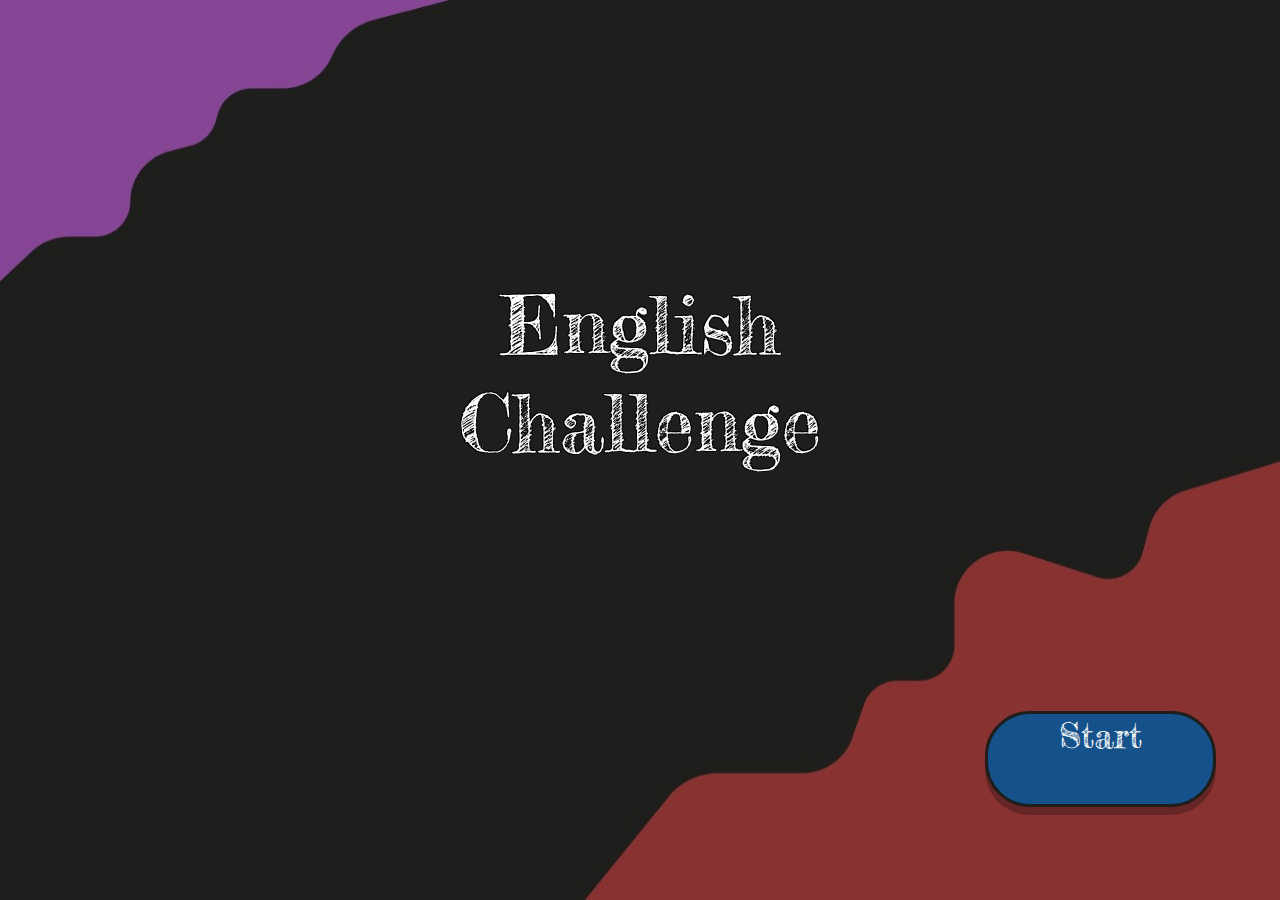
==== src/templates/home/index.html @ 5eb986c6 "Feito a tela inicial" ====
<!DOCTYPE html>
<head>
    <link rel="stylesheet" href="../../static/CSS/home/style.css">
    <link href="https://fonts.googleapis.com/css2?family=Fredericka+the+Great&display=swap" rel="stylesheet">
    <title>English Challenge</title>
</head>

<body>
    <h1 class="titulo">English<br>Challenge</h1>

    <a href="#" class="botao">Start</a>

</body>
</html>
---- src/static/CSS/home/style.css ----
* {
    font-family: 'Fredericka the Great';
}

body {
    margin: 0;
    display: flex;
    flex-direction: column;
    background-image: url("../../imgs/fundo.jpeg");
    background-repeat: no-repeat;
    background-size: 100vw 100vh;
    align-items: center;
}

.titulo {
    margin: 0;
    height: 83vh;
    color: #fff;
    display: flex;
    justify-content: center;
    align-items: center;
    font-size: 80px;
    font-weight: 300;
    text-align: center;
    text-shadow: 
               -1px -1px 0px #000, 
               -1px 1px 0px #000,                    
                1px -1px 0px #000,                  
                1px 0px 0px #000;
}

.botao {
    text-decoration: none;
    margin-right: -72vw;
    margin-top: -4vh;
    font-size: 35px;
    color: #fff;
    background-color: #15518A;
    text-align: center;
    width: 25vh;
    height: 10vh;
    border: 3px solid;
    border-radius: 45px;
    border-color: #1E1E1C;
    box-shadow: 0 8px 0 #672626;
}

.botao:hover {
    background-color: #083763
}

.botao:active {
    transition: 0;
    position:relative;
    top:8px;
    box-shadow:none;
}
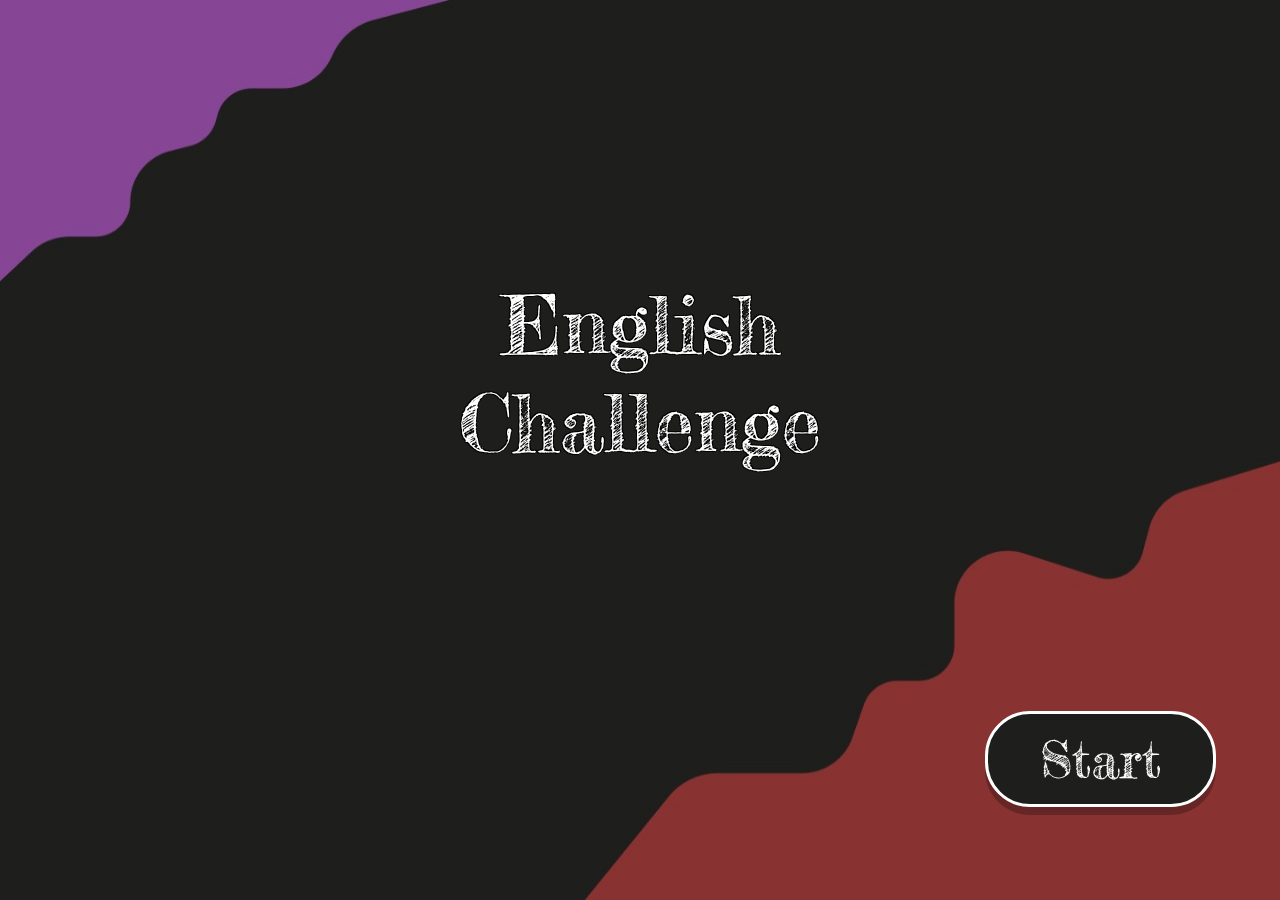
==== commit 0ba3be5e: "Feitoa a tela de jogo" ====
--- a/src/templates/home/index.html
+++ b/src/templates/home/index.html
@@ -8,7 +8,7 @@
 <body>
     <h1 class="titulo">English<br>Challenge</h1>
 
-    <a href="#" class="botao">Start</a>
+    <a href="../screenGame/index.html" class="botao">Start</a>
 
 </body>
 </html>--- a/src/static/CSS/home/style.css
+++ b/src/static/CSS/home/style.css
@@ -30,27 +30,27 @@
 }
 
 .botao {
+    display: flex;
+    justify-content: center;
+    align-items: center;
     text-decoration: none;
     margin-right: -72vw;
     margin-top: -4vh;
-    font-size: 35px;
+    font-size: 4vw;
     color: #fff;
-    background-color: #15518A;
-    text-align: center;
+    background-color: #1E1E1C;
     width: 25vh;
     height: 10vh;
     border: 3px solid;
     border-radius: 45px;
-    border-color: #1E1E1C;
     box-shadow: 0 8px 0 #672626;
 }
 
 .botao:hover {
-    background-color: #083763
+    background-color: #111110;
 }
 
 .botao:active {
-    transition: 0;
     position:relative;
     top:8px;
     box-shadow:none;
